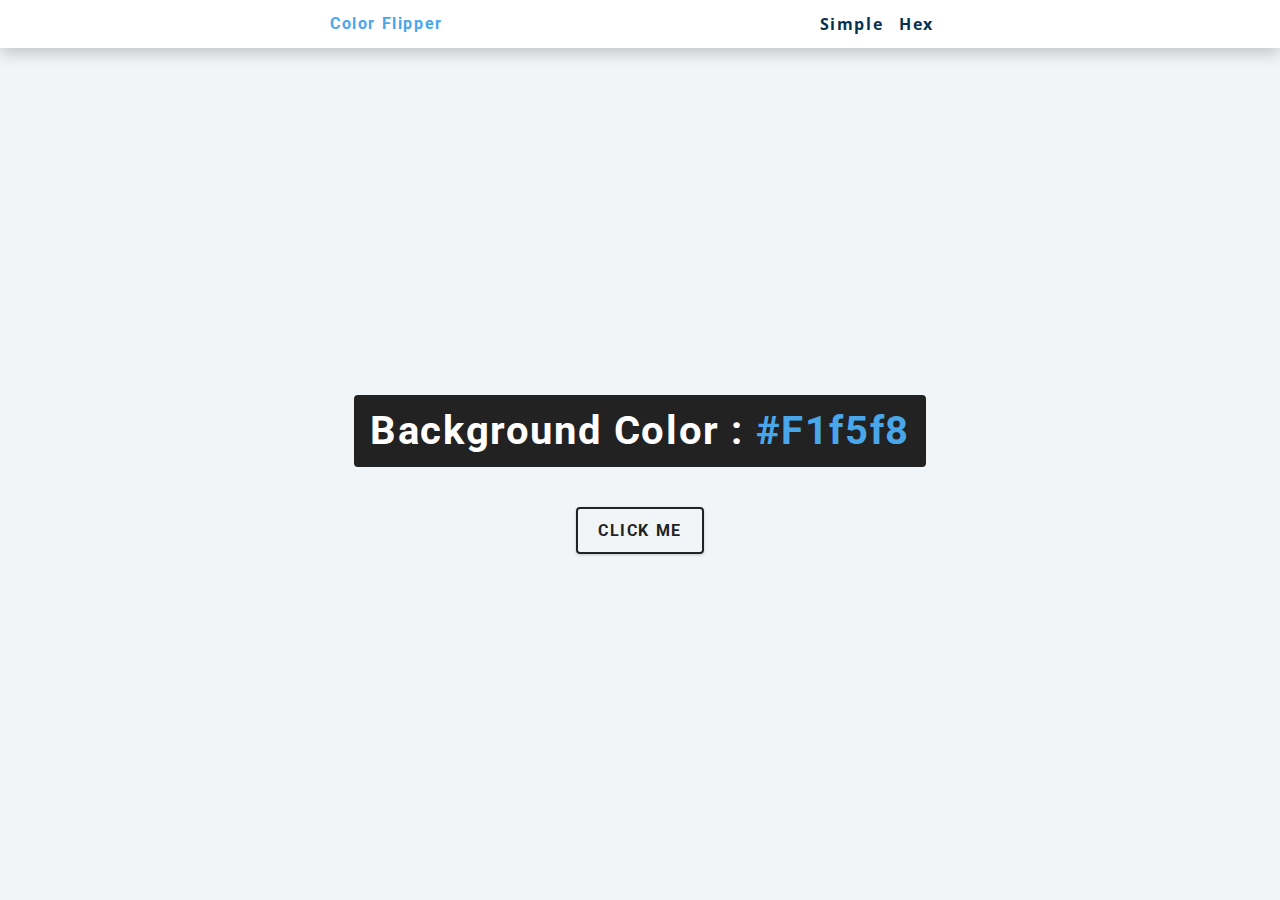
==== hex.html @ a5287af9 "initial commit" ====
<!DOCTYPE html>
<html lang="en">
  <head>
    <meta charset="UTF-8" />
    <meta name="viewport" content="width=device-width, initial-scale=1.0" />
    <title>
      Simple Color Flipper
    </title>

    <!-- styles -->
    <link rel="stylesheet" href="styles.css" />
  </head>

  <body>
    <nav>
      <div class="nav-center">
        <h4>color flipper</h4>
        <ul class="nav-links">
          <li><a href="index.html">simple</a></li>
          <li><a href="hex.html">hex</a></li>
        </ul>
      </div>
    </nav>
    <main>
      <div class="container">
        <h2>background color : <span class="color">#f1f5f8</span></h2>
        <button class="btn btn-hero" id="btn">click me</button>
      </div>
    </main>
    <!-- javascript -->
    <script src="hex.js"></script>
  </body>
</html>
---- styles.css ----
/*
=============== 
Fonts
===============
*/
@import url("https://fonts.googleapis.com/css?family=Open+Sans|Roboto:400,700&display=swap");

/*
=============== 
Variables
===============
*/

:root {
  /* dark shades of primary color*/
  --clr-primary-1: hsl(205, 86%, 17%);
  --clr-primary-2: hsl(205, 77%, 27%);
  --clr-primary-3: hsl(205, 72%, 37%);
  --clr-primary-4: hsl(205, 63%, 48%);
  /* primary/main color */
  --clr-primary-5: hsl(205, 78%, 60%);
  /* lighter shades of primary color */
  --clr-primary-6: hsl(205, 89%, 70%);
  --clr-primary-7: hsl(205, 90%, 76%);
  --clr-primary-8: hsl(205, 86%, 81%);
  --clr-primary-9: hsl(205, 90%, 88%);
  --clr-primary-10: hsl(205, 100%, 96%);
  /* darkest grey - used for headings */
  --clr-grey-1: hsl(209, 61%, 16%);
  --clr-grey-2: hsl(211, 39%, 23%);
  --clr-grey-3: hsl(209, 34%, 30%);
  --clr-grey-4: hsl(209, 28%, 39%);
  /* grey used for paragraphs */
  --clr-grey-5: hsl(210, 22%, 49%);
  --clr-grey-6: hsl(209, 23%, 60%);
  --clr-grey-7: hsl(211, 27%, 70%);
  --clr-grey-8: hsl(210, 31%, 80%);
  --clr-grey-9: hsl(212, 33%, 89%);
  --clr-grey-10: hsl(210, 36%, 96%);
  --clr-white: #fff;
  --clr-red-dark: hsl(360, 67%, 44%);
  --clr-red-light: hsl(360, 71%, 66%);
  --clr-green-dark: hsl(125, 67%, 44%);
  --clr-green-light: hsl(125, 71%, 66%);
  --clr-black: #222;
  --ff-primary: "Roboto", sans-serif;
  --ff-secondary: "Open Sans", sans-serif;
  --transition: all 0.3s linear;
  --spacing: 0.1rem;
  --radius: 0.25rem;
  --light-shadow: 0 5px 15px rgba(0, 0, 0, 0.1);
  --dark-shadow: 0 5px 15px rgba(0, 0, 0, 0.2);
  --max-width: 1170px;
  --fixed-width: 620px;
}
/*
=============== 
Global Styles
===============
*/

*,
::after,
::before {
  margin: 0;
  padding: 0;
  box-sizing: border-box;
}
body {
  font-family: var(--ff-secondary);
  background: var(--clr-grey-10);
  color: var(--clr-grey-1);
  line-height: 1.5;
  font-size: 0.875rem;
}
ul {
  list-style-type: none;
}
a {
  text-decoration: none;
}
h1,
h2,
h3,
h4 {
  letter-spacing: var(--spacing);
  text-transform: capitalize;
  line-height: 1.25;
  margin-bottom: 0.75rem;
  font-family: var(--ff-primary);
}
h1 {
  font-size: 3rem;
}
h2 {
  font-size: 2rem;
}
h3 {
  font-size: 1.25rem;
}
h4 {
  font-size: 0.875rem;
}
p {
  margin-bottom: 1.25rem;
  color: var(--clr-grey-5);
}
@media screen and (min-width: 800px) {
  h1 {
    font-size: 4rem;
  }
  h2 {
    font-size: 2.5rem;
  }
  h3 {
    font-size: 1.75rem;
  }
  h4 {
    font-size: 1rem;
  }
  body {
    font-size: 1rem;
  }
  h1,
  h2,
  h3,
  h4 {
    line-height: 1;
  }
}
/*  global classes */

/* section */
.section {
  padding: 5rem 0;
}

.section-center {
  width: 90vw;
  margin: 0 auto;
  max-width: 1170px;
}
@media screen and (min-width: 992px) {
  .section-center {
    width: 95vw;
  }
}
main {
  min-height: 100vh;
  display: grid;
  place-items: center;
}

/*
=============== 
Nav
===============
*/
nav {
  background: var(--clr-white);
  height: 3rem;
  display: grid;
  align-items: center;
  box-shadow: var(--dark-shadow);
}
.nav-center {
  width: 90vw;
  max-width: var(--fixed-width);
  margin: 0 auto;
  display: flex;
  align-items: center;
  justify-content: space-between;
}
.nav-center h4 {
  margin-bottom: 0;
  color: var(--clr-primary-5);
}
.nav-links {
  display: flex;
}
nav a {
  text-transform: capitalize;
  font-weight: 700;
  font-size: 1rem;
  color: var(--clr-primary-1);
  letter-spacing: var(--spacing);
  margin-right: 1rem;
}
nav a:hover {
  color: var(--clr-primary-5);
}
/*
=============== 
Container
===============
*/
main {
  min-height: calc(100vh - 3rem);
  display: grid;
  place-items: center;
}
.container {
  text-align: center;
}
.container h2 {
  background: var(--clr-black);
  color: var(--clr-white);
  padding: 1rem;
  border-radius: var(--radius);
  margin-bottom: 2.5rem;
}
.color {
  color: var(--clr-primary-5);
}
.btn-hero {
  font-family: var(--ff-primary);
  text-transform: uppercase;
  background: transparent;
  color: var(--clr-black);
  letter-spacing: var(--spacing);
  display: inline-block;
  font-weight: 700;
  transition: var(--transition);
  border: 2px solid var(--clr-black);
  cursor: pointer;
  box-shadow: 0 1px 3px rgba(0, 0, 0, 0.2);
  border-radius: var(--radius);
  font-size: 1rem;
  padding: 0.75rem 1.25rem;
}
.btn-hero:hover {
  color: var(--clr-white);
  background: var(--clr-black);
}
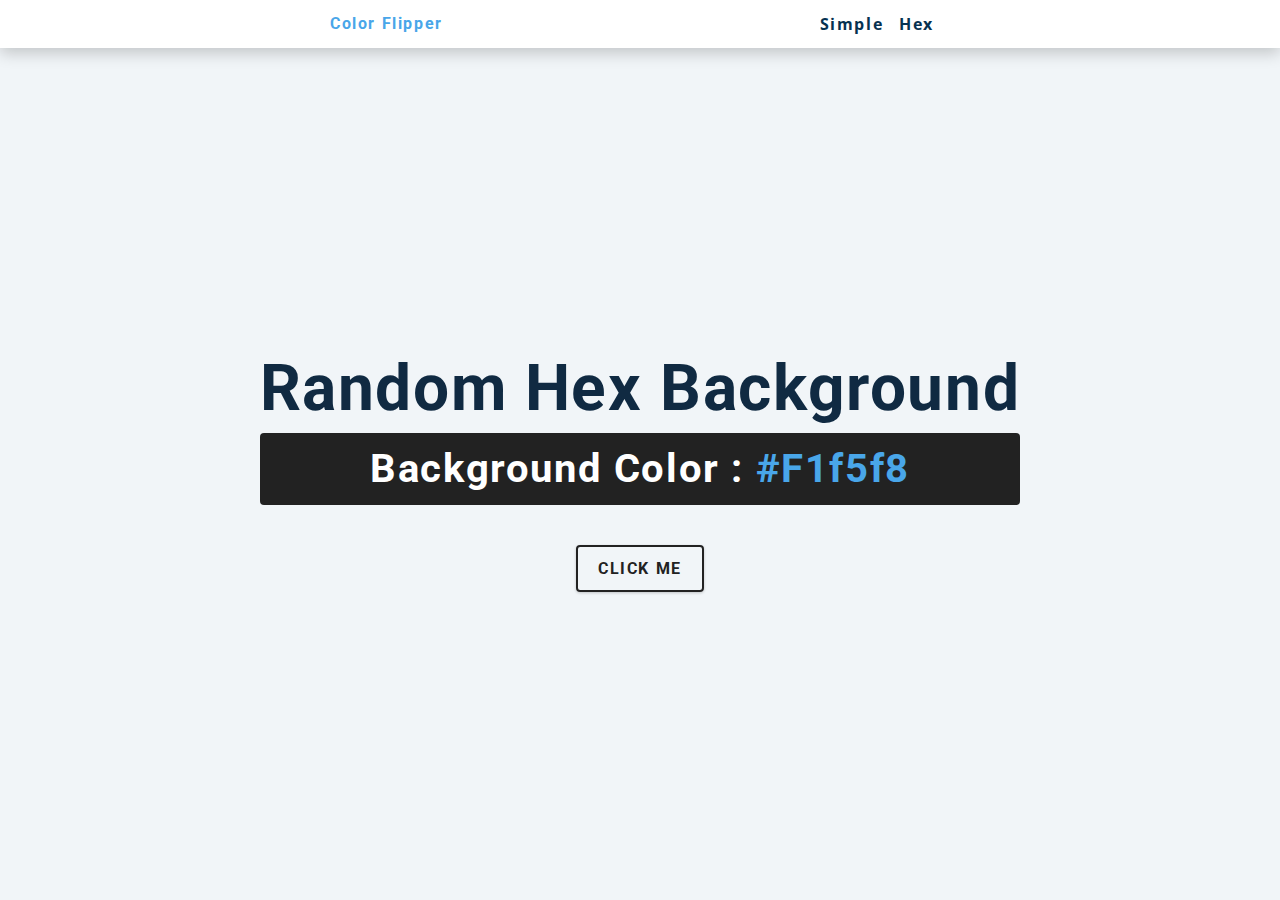
==== commit 23485b25: "added a heading on hex.html" ====
--- a/hex.html
+++ b/hex.html
@@ -23,6 +23,7 @@
     </nav>
     <main>
       <div class="container">
+        <h1>Random Hex Background</h1>
         <h2>background color : <span class="color">#f1f5f8</span></h2>
         <button class="btn btn-hero" id="btn">click me</button>
       </div>
